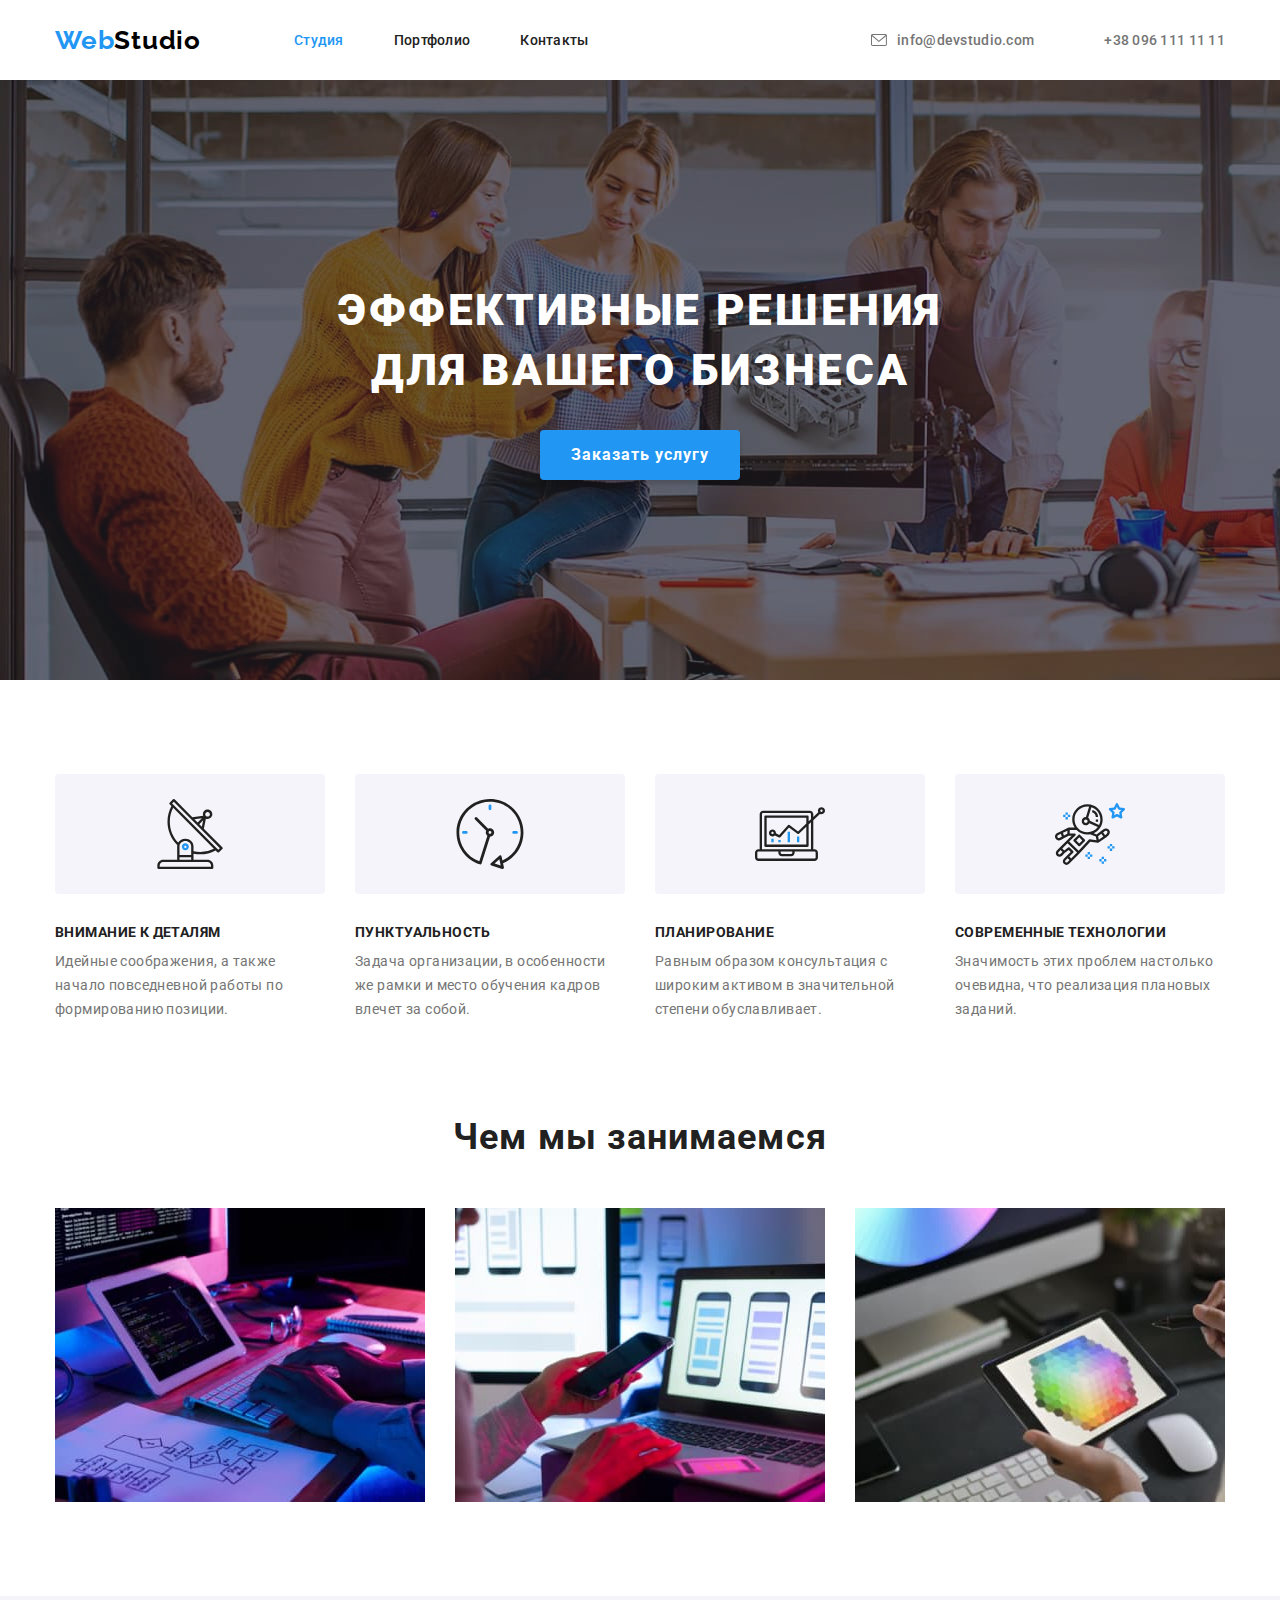
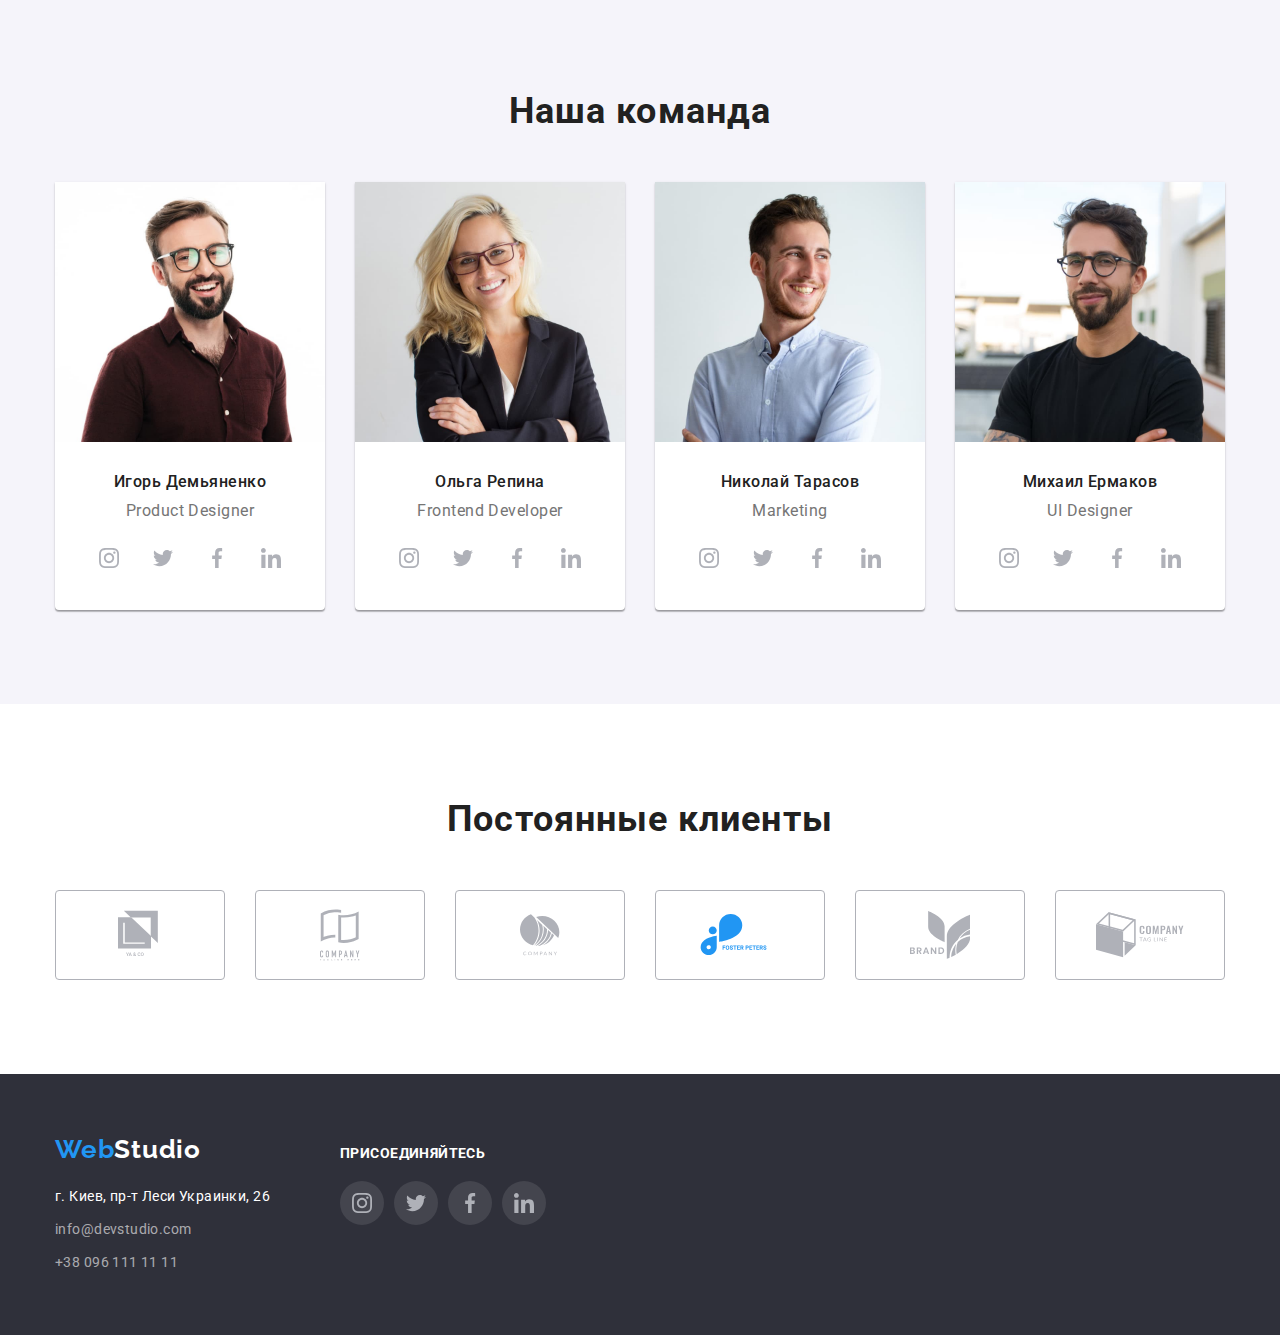
==== index.html @ b3773c8c "add img" ====
<!DOCTYPE html>
<html lang="ru">
  <head>
    <meta charset="UTF-8" />
    <meta name="viewport" content="width=device-width, initial-scale=1.0" />
    <title>Студия</title>
    <link rel="preconnect" href="https://fonts.gstatic.com" />
    <link
      href="https://fonts.googleapis.com/css2?family=Raleway:wght@700&family=Roboto:wght@400;500;700;900&display=swap"
      rel="stylesheet"
    />
    <link
      rel="stylesheet"
      href="https://cdnjs.cloudflare.com/ajax/libs/modern-normalize/1.0.0/modern-normalize.min.css"
    />
    <link rel="stylesheet" href="./css/styles.css" />
  </head>

  <body>
    <header class="header">
      <div class="container">
        <nav class="navigation">
          <a class="logotype links" href="/" lang="en">
            <span class="accent-logo">Web</span>Studio
          </a>
          <ul class="navigation-list lists">
            <li class="navigation-list-item">
              <a class="navigation-list-link links current" href="#">Студия</a>
            </li>
            <li class="navigation-list-item">
              <a class="navigation-list-link links" href="./portfolio.html"
                >Портфолио</a
              >
            </li>
            <li class="navigation-list-item">
              <a class="navigation-list-link links" href="#">Контакты</a>
            </li>
          </ul>
        </nav>
        <ul class="contacts-list lists">
          <li class="contacts-list-item">
            <a
              class="contacts-mail-link links"
              href="mailto:info@devstudio.com"
            >
              <svg class="contacts-icon" width="16" height="12">
                <use href="./images/sprite.svg#envelope"></use>
              </svg>
              info@devstudio.com</a
            >
          </li>
          <li class="contacts-list-item">
            <a class="contacts-tel-link links" href="tel:+380961111111">
              <svg class="contacts-icon" width="10" height="16">
                <use href="./images/sprite.svg#phone"></use>
              </svg>
              +38 096 111 11 11</a
            >
          </li>
        </ul>
      </div>
    </header>

    <main>
      <!-- Hero -->
      <section class="hero">
        <div class="container">
          <h1 class="hero-title">
            Эффективные решения <br />для вашего бизнеса
          </h1>
          <button class="button" type="button">Заказать услугу</button>
        </div>
      </section>

      <!-- Features -->
      <section class="features padding-sections">
        <div class="container">
          <h2 class="title visually-hidden">Наши особенности</h2>
          <ul class="features-list lists">
            <li class="features-list-item">
              <div class="features-icon">
                <svg class="features-icon-item">
                  <use href="./images/sprite.svg#antenna"></use>
                </svg>
              </div>
              <h3 class="subtitle">Внимание к деталям</h3>
              <p class="description">
                Идейные соображения, а также начало повседневной работы по
                формированию позиции.
              </p>
            </li>
            <li class="features-list-item">
              <div class="features-icon">
                <svg class="features-icon-item">
                  <use href="./images/sprite.svg#clock"></use>
                </svg>
              </div>
              <h3 class="subtitle">Пунктуальность</h3>
              <p class="description">
                Задача организации, в особенности же рамки и место обучения
                кадров влечет за собой.
              </p>
            </li>
            <li class="features-list-item">
              <div class="features-icon">
                <svg class="features-icon-item">
                  <use href="./images/sprite.svg#computer"></use>
                </svg>
              </div>
              <h3 class="subtitle">Планирование</h3>
              <p class="description">
                Равным образом консультация с широким активом в значительной
                степени обуславливает.
              </p>
            </li>
            <li class="features-list-item">
              <div class="features-icon">
                <svg class="features-icon-item">
                  <use href="./images/sprite.svg#astronaut"></use>
                </svg>
              </div>
              <h3 class="subtitle">Современные технологии</h3>
              <p class="description">
                Значимость этих проблем настолько очевидна, что реализация
                плановых заданий.
              </p>
            </li>
          </ul>
        </div>
      </section>

      <!-- What we do -->
      <section class="process">
        <div class="container">
          <h2 class="title">Чем мы занимаемся</h2>
          <ul class="process-list lists">
            <li class="process-list-item">
              <img
                class="process-list-img"
                src="./images/what_we_do/img1.jpg"
                alt="Человек набирает программный код на компьютере"
                width="370"
                height="294"
              />
            </li>
            <li class="process-list-item">
              <img
                class="process-list-img"
                src="./images/what_we_do/img2.jpg"
                alt="Человек проверяет на компьютере соответствие макета и готовой программы для мобильного телефона"
                width="370"
                height="294"
              />
            </li>
            <li class="process-list-item">
              <img
                class="process-list-img"
                src="./images/what_we_do/img3.jpg"
                alt="Человек проверяет поведение программы на планшете"
                width="370"
                height="294"
              />
            </li>
          </ul>
        </div>
      </section>

      <!-- Team -->
      <section class="team padding-sections">
        <div class="container">
          <h2 class="title">Наша команда</h2>
          <ul class="team-list lists">
            <li class="team-list-item">
              <img
                class="team-list-img"
                src="./images/team/demyanenko.jpg"
                alt="Улыбающийся мужчина в очках и с бородой, которого зовут Игорь Демьяненко"
                width="270"
                height="260"
              />
              <h3 class="team-list-name">Игорь Демьяненко</h3>
              <p class="team-list-position" lang="en">Product Designer</p>
              <ul class="social-links lists">
                <li class="social-links-item">
                  <a
                    class="social-links-link"
                    href="/"
                    aria-label="Инстаграмм"
                  >
                    <svg class="social-links-icon" width="20" height="20">
                      <use href="./images/sprite.svg#instagram"></use>
                    </svg>
                  </a>
                </li>
                <li class="social-links-item">
                  <a class="social-links-link" href="/" aria-label="Твиттер">
                    <svg class="social-links-icon" width="20" height="20">
                      <use href="./images/sprite.svg#twitter"></use>
                    </svg>
                  </a>
                </li>
                <li class="social-links-item">
                  <a class="social-links-link" href="/" aria-label="Фейсбук">
                    <svg class="social-links-icon" width="20" height="20">
                      <use href="./images/sprite.svg#facebook"></use>
                    </svg>
                  </a>
                </li>
                <li class="social-links-item">
                  <a class="social-links-link" href="/" aria-label="Линкедин">
                    <svg class="social-links-icon" width="20" height="20">
                      <use href="./images/sprite.svg#linkedin"></use>
                    </svg>
                  </a>
                </li>
              </ul>
            </li>
            <li class="team-list-item">
              <img
                class="team-list-img"
                src="./images/team/repina.jpg"
                alt="Улыбающаяся женщина в очках, которую зовут Ольга Репина"
                width="270"
                height="260"
              />
              <h3 class="team-list-name">Ольга Репина</h3>
              <p class="team-list-position" lang="en">Frontend Developer</p>
              <ul class="social-links lists">
                <li class="social-links-item">
                  <a class="social-links-link" href="/" aria-label="Инстаграмм">
                    <svg class="social-links-icon" width="20" height="20">
                      <use href="./images/sprite.svg#instagram"></use>
                    </svg>
                  </a>
                </li>
                <li class="social-links-item">
                  <a class="social-links-link" href="/" aria-label="Твиттер">
                    <svg class="social-links-icon" width="20" height="20">
                      <use href="./images/sprite.svg#twitter"></use>
                    </svg>
                  </a>
                </li>
                <li class="social-links-item">
                  <a class="social-links-link" href="/" aria-label="Фейсбук">
                    <svg class="social-links-icon" width="20" height="20">
                      <use href="./images/sprite.svg#facebook"></use>
                    </svg>
                  </a>
                </li>
                <li class="social-links-item">
                  <a class="social-links-link" href="/" aria-label="Линкедин">
                    <svg class="social-links-icon" width="20" height="20">
                      <use href="./images/sprite.svg#linkedin"></use>
                    </svg>
                  </a>
                </li>
              </ul>
            </li>
            <li class="team-list-item">
              <img
                class="team-list-img"
                src="./images/team/tarasov.jpg"
                alt="Улыбающийся мужчина с бородой, которого зовут Николай Тарасов"
                width="270"
                height="260"
              />
              <h3 class="team-list-name">Николай Тарасов</h3>
              <p class="team-list-position" lang="en">Marketing</p>
              <ul class="social-links lists">
                <li class="social-links-item">
                  <a class="social-links-link" href="/" aria-label="Инстаграмм">
                    <svg class="social-links-icon" width="20" height="20">
                      <use href="./images/sprite.svg#instagram"></use>
                    </svg>
                  </a>
                </li>
                <li class="social-links-item">
                  <a class="social-links-link" href="/" aria-label="Твиттер">
                    <svg class="social-links-icon" width="20" height="20">
                      <use href="./images/sprite.svg#twitter"></use>
                    </svg>
                  </a>
                </li>
                <li class="social-links-item">
                  <a class="social-links-link" href="/" aria-label="Фейсбук">
                    <svg class="social-links-icon" width="20" height="20">
                      <use href="./images/sprite.svg#facebook"></use>
                    </svg>
                  </a>
                </li>
                <li class="social-links-item">
                  <a class="social-links-link" href="/" aria-label="Линкедин">
                    <svg class="social-links-icon" width="20" height="20">
                      <use href="./images/sprite.svg#linkedin"></use>
                    </svg>
                  </a>
                </li>
              </ul>
            </li>
            <li class="team-list-item">
              <img
                class="team-list-img"
                src="./images/team/ermakov.jpg"
                alt="Улыбающийся мужчина в очках и с бородой, которого зовут Михаил Ермаков"
                width="270"
                height="260"
              />
              <h3 class="team-list-name">Михаил Ермаков</h3>
              <p class="team-list-position" lang="en">UI Designer</p>
              <ul class="social-links lists">
                <li class="social-links-item">
                  <a class="social-links-link" href="/" aria-label="Инстаграмм">
                    <svg class="social-links-icon" width="20" height="20">
                      <use href="./images/sprite.svg#instagram"></use>
                    </svg>
                  </a>
                </li>
                <li class="social-links-item">
                  <a class="social-links-link" href="/" aria-label="Твиттер">
                    <svg class="social-links-icon" width="20" height="20">
                      <use href="./images/sprite.svg#twitter"></use>
                    </svg>
                  </a>
                </li>
                <li class="social-links-item">
                  <a class="social-links-link" href="/" aria-label="Фейсбук">
                    <svg class="social-links-icon" width="20" height="20">
                      <use href="./images/sprite.svg#facebook"></use>
                    </svg>
                  </a>
                </li>
                <li class="social-links-item">
                  <a class="social-links-link" href="/" aria-label="Линкедин">
                    <svg class="social-links-icon" width="20" height="20">
                      <use href="./images/sprite.svg#linkedin"></use>
                    </svg>
                  </a>
                </li>
              </ul>
            </li>
          </ul>
        </div>
      </section>

      <!--CLIENTS-->
      <section class="clients padding-sections">
        <div class="container">
          <h2 class="title">Постоянные клиенты</h2>
          <ul class="clients-list lists">
            <li class="clients-list-item">
              <a class="client-link" href="/">
                <svg class="client-logo" width="44" height="50"px">
                  <use href="./images/sprite.svg#logo1"></use>
                </svg>
              </a>
            </li>
            <li class="clients-list-item">
              <a class="client-link" href="/">
                <svg class="client-logo" width="40" height="52">
                  <use href="./images/sprite.svg#logo2"></use>
                </svg>
              </a>
            </li>
            <li class="clients-list-item">
              <a class="client-link" href="/">
                <svg class="client-logo" width="40" height="42">
                  <use href="./images/sprite.svg#logo3"></use>
                </svg>
              </a>
            </li>
            <li class="clients-list-item">
              <a class="client-link" href="/">
                <svg class="client-logo" width="80" height="42">
                  <use href="./images/sprite.svg#logo4"></use>
                </svg>
              </a>
            </li>
            <li class="clients-list-item">
              <a class="client-link" href="/">
                <svg class="client-logo" width="60" height="48">
                  <use href="./images/sprite.svg#logo5"></use>
                </svg>
              </a>
            </li>
            <li class="clients-list-item">
              <a class="client-link" href="/">
                <svg class="client-logo" width="88" height="46">
                  <use href="./images/sprite.svg#logo6"></use>
                </svg>
              </a>
            </li>
          </ul>
        </div>
      </section>
    </main>

    <footer class="footer">
      <div class="container">
        <div class="contacts">
        <a class="logotype links logo-dark" href="/" lang="en">
          <span class="accent-logo">Web</span>Studio
        </a>
        <address class="address">
          <ul class="contact-information-list lists">
            <li class="contact-information-list-item">
              <a
                class="contact-information-list-link links contact-address"
                href="https://goo.gl/maps/4wax39KtcL6fPzoCA"
                target="_blank"
                >г. Киев, пр-т Леси Украинки, 26</a
              >
            </li>
            <li class="contact-information-list-item">
              <a
                class="contact-information-list-link links contact-information"
                href="mailto:info@devstudio.com"
                >info@devstudio.com</a
              >
            </li>
            <li class="contact-information-list-item">
              <a
                class="contact-information-list-link links contact-information"
                href="tel:+380961111111"
                >+38 096 111 11 11</a
              >
            </li>
          </ul>
        </address>
        </div>
        <div class="social-items">
          <p class="call">присоединяйтесь</p>
          <ul class="social-footer lists">
            <li class="social-links-item">
                  <a
                    class="social-links-link"
                    href="/"
                    aria-label="Инстаграмм"
                  >
                    <svg class="social-links-icon" width="20" height="20">
                      <use href="./images/sprite.svg#instagram"></use>
                    </svg>
                  </a>
                </li>
                <li class="social-links-item">
                  <a class="social-links-link" href="/" aria-label="Твиттер">
                    <svg class="social-links-icon" width="20" height="20">
                      <use href="./images/sprite.svg#twitter"></use>
                    </svg>
                  </a>
                </li>
                <li class="social-links-item">
                  <a class="social-links-link" href="/" aria-label="Фейсбук">
                    <svg class="social-links-icon" width="20" height="20">
                      <use href="./images/sprite.svg#facebook"></use>
                    </svg>
                  </a>
                </li>
                <li class="social-links-item">
                  <a class="social-links-link" href="/" aria-label="Линкедин">
                    <svg class="social-links-icon" width="20" height="20">
                      <use href="./images/sprite.svg#linkedin"></use>
                    </svg>
                  </a>
                </li>
          </ul>
        </div>
      </div>
    </footer>
  </body>
</html>
---- css/styles.css ----
:root {
  --color-text-title: #212121;
  --color-text: #757575;
  --accent-color: #2196f3;
  --extra-color: #ffffff;
  --color-client: #afb1b8;

  --text-font: "Roboto", sans-serif;
  --logo-font: "Raleway", sans-serif;
}

body {
  font-family: var(--text-font);
  color: var(--color-text);
  max-width: 1600px;
}

h1,
h2,
h3,
h4,
h5,
h6,
p {
  margin: 0;
}

ul,
ol {
  margin: 0;
  padding: 0;
}

img {
  display: block;
  max-width: 100%;
  height: auto;
}

/* ==========HELPER CLASSES========== */
.links {
  text-decoration: none;
}

.lists {
  list-style: none;
}

.address {
  font-style: normal;
}

.container {
  width: 1200px;
  padding: 0 15px;
  margin: 0 auto;
}

.padding-sections {
  padding-top: 94px;
  padding-bottom: 94px;
}

.visually-hidden:not(:focus):not(:active),
input[type="checkbox"].visually-hidden,
input[type="radio"].visually-hidden {
  position: absolute;
  width: 1px;
  height: 1px;
  margin: -1px;
  border: 0;
  padding: 0;
  white-space: nowrap;
  clip-path: inset(100%);
  clip: rect(0 0 0 0);
  overflow: hidden;
}
/* ==========END HELPER CLASSES========== */

/* ==========COMPONENTS========== */
.title {
  font-weight: 700;
  font-size: 36px;
  line-height: 1.167;
  text-align: center;
  letter-spacing: 0.03em;
  color: var(--color-text-title);
  margin-bottom: 50px;
}

.description {
  font-weight: 400;
  font-size: 14px;
  line-height: 1.714;
  letter-spacing: 0.03em;
  color: var(--color-text);
}
/* ==========END COMPONENTS========== */

/*==============HEADER================*/
.header .container {
  display: flex;
  align-items: center;
}

.navigation {
  display: flex;
  align-items: center;
}

.navigation-list {
  display: flex;
  align-items: center;
}

.logotype {
  font-family: var(--logo-font);
  font-weight: 700;
  font-size: 26px;
  line-height: 1.192;
  letter-spacing: 0.03em;
  color: #000000;
  margin-right: 93px;
}

.logotype .accent-logo {
  color: var(--accent-color);
}

.navigation-list-item {
  font-weight: 500;
  font-size: 14px;
  line-height: 1.143;
  letter-spacing: 0.02em;
  color: var(--color-text-title);
}

.navigation-list-item:not(:last-child) {
  margin-right: 50px;
}

.navigation-list-link {
  color: var(--color-text-title);
  padding: 32px 0;
}

.current,
.contacts-mail-link-current,
.navigation-list-link:hover,
.navigation-list-link:focus,
.contacts-mail-link:hover,
.contacts-mail-link:focus,
.contacts-mail-link-pf:hover,
.contacts-mail-link-pf:focus,
.contacts-tel-link:hover,
.contacts-tel-link:focus {
  color: var(--accent-color);
}

.contacts-list-item {
  display: flex;
  align-items: baseline;
  padding: 32px 0;
}

.contacts-mail-link,
.contacts-tel-link,
.contacts-mail-link-pf {
  display: flex;
  align-items: center;
  justify-content: center;
}

.contacts-icon {
  fill: currentColor;
  margin-right: 10px;
}

.contacts-list {
  font-weight: 500;
  font-size: 14px;
  line-height: 1.143;
  letter-spacing: 0.02em;
  display: flex;
  align-items: center;
  margin-left: auto;
}

.contacts-list-item:not(:last-child) {
  margin-right: 50px;
}

.contacts-mail-link,
.contacts-tel-link,
.contacts-mail-link-pf {
  color: inherit;
}

.contacts-mail-link-pf {
  text-decoration: inherit;
}
/*==============END HEADER================*/

/*==============HERO================*/
.hero {
  background: #2f303a;
  background-image: linear-gradient(
      rgba(47, 48, 58, 0.4),
      rgba(47, 48, 58, 0.4)
    ),
    url("../images/hero/hero_img.jpg");
  text-align: center;
}

.hero .container {
  padding-top: 200px;
  padding-bottom: 200px;
}

.hero-title {
  font-weight: 900;
  font-size: 44px;
  line-height: 1.364;
  letter-spacing: 0.06em;
  text-transform: uppercase;
  color: var(--extra-color);
  margin-bottom: 30px;
}

.button {
  font-family: inherit;
  font-weight: 700;
  font-size: 16px;
  line-height: 1.875;
  letter-spacing: 0.06em;
  color: var(--extra-color);
  background: var(--accent-color);
  min-width: 200px;
  padding: 10px 30px;
  box-shadow: 0px 4px 4px rgba(0, 0, 0, 0.15);
  border-radius: 4px;
  border: none;
  cursor: pointer;
}
/*==============END HERO================*/

/*==============FEATURES================*/
.features-list {
  display: flex;
  align-items: center;
}

.features-list-item:not(:last-child) {
  max-width: 270px;
  margin-right: 30px;
}

.features-icon {
  display: flex;
  justify-content: center;
  background: #f5f4fa;
  border-radius: 4px;
  padding: 25px 100px;
  margin-bottom: 30px;
}

.features-icon-item {
  width: 70px;
  height: 70px;
}

.subtitle {
  font-weight: 700;
  font-size: 14px;
  line-height: 1.143;
  letter-spacing: 0.03em;
  text-transform: uppercase;
  color: var(--color-text-title);
  margin-bottom: 10px;
}
/*============== END FEATURES================*/

/*==============WHAT WE DO================*/
.process {
  padding-bottom: 94px;
}

.process-list {
  display: flex;
  align-items: center;
}

.process-list-item:not(:last-child) {
  margin-right: 30px;
}
/*==============END WHAT WE DO================*/

/*==============TEAM================*/
.team {
  background-color: #f5f4fa;
}

.team-list {
  display: flex;
  align-items: center;
}

.team-list-item {
  width: 270px;
  background: var(--extra-color);
  box-shadow: 0px 1px 3px rgba(0, 0, 0, 0.12), 0px 1px 1px rgba(0, 0, 0, 0.14),
    0px 2px 1px rgba(0, 0, 0, 0.2);
  border-radius: 0px 0px 4px 4px;
}

.team-list-item:not(:last-child) {
  margin-right: 30px;
}

.team-list-img {
  margin-bottom: 30px;
}

.team-list-name {
  font-weight: 500;
  font-size: 16px;
  line-height: 1.188;
  text-align: center;
  letter-spacing: 0.03em;
  color: var(--color-text-title);
  margin-bottom: 10px;
}

.team-list-position {
  font-weight: 400;
  font-size: 16px;
  line-height: 1.188;
  text-align: center;
  letter-spacing: 0.03em;
  color: var(--color-text);
}

.social-links {
  display: flex;
  justify-content: space-between;
  padding: 16px 32px 30px;
}

.social-links-item {
  width: 44px;
  height: 44px;
}

.social-links-link {
  display: flex;
  justify-content: center;
  align-items: center;
  width: 100%;
  height: 100%;
  background-color: var(--extra-color);
  border-radius: 50%;
}

.current-link,
.social-links-link:focus,
.social-links-link:hover {
  background-color: var(--accent-color);
}

.current-link .social-links-icon,
.social-links-link:hover .social-links-icon,
.social-links-link:focus .social-links-icon {
  fill: var(--extra-color);
}

.social-links-icon {
  fill: #afb1b8;
}
/*==============END TEAM================*/

/*==============CLIENTS================*/
.clients-list {
  display: flex;
  justify-content: center;
}

.client-link {
  display: flex;
  justify-content: center;
  align-items: center;
  width: 170px;
  height: 90px;
  border: 1px solid var(--color-client);
  box-sizing: border-box;
  border-radius: 4px;
}

.current-logo,
.client-link:hover,
.client-link:focus {
  border: 1px solid var(--accent-color);
}

.current-logo .client-logo,
.client-link:hover .client-logo,
.client-link:focus .client-logo {
  fill: var(--accent-color);
}

.client-logo {
  fill: var(--color-client);
}

.clients-list-item:not(:last-child) {
  margin-right: 30px;
}
/*==============END CLIENTS================*/

/*==============PORTFOLIO================*/
.header-pf {
  border-bottom: 1px solid #ececec;
}

.portfolio {
  padding-top: 99px;
  padding-bottom: 69px;
}

.filter-list {
  display: flex;
  justify-content: center;
  margin-bottom: 50px;
}

.filter-list-item:not(:last-child) {
  margin-right: 8px;
}

.filter-button {
  font-weight: 500;
  font-size: 16px;
  line-height: 1.625;
  text-align: center;
  letter-spacing: 0.03em;
  color: var(--color-text-title);
  border-radius: 4px;
  border: none;
  padding: 6px 22px;
  cursor: pointer;
}

.current-btn,
.filter-button:hover,
.filter-button:focus {
  color: var(--extra-color);
  background-color: var(--accent-color);
}

.portfolio-list {
  display: flex;
  align-items: center;
  flex-wrap: wrap;
  margin: -15px;
}

.portfolio-list-item {
  width: 370px;
  background: var(--extra-color);
  box-sizing: border-box;
  margin: 15px;
  outline: 1px solid #eeeeee;
}

.text {
  padding: 20px 24px;
}

.portfolio-title {
  font-weight: 700;
  font-size: 18px;
  line-height: 2;
  letter-spacing: 0.06em;
  color: var(--color-text-title);
  margin-bottom: 4px;
}

.filter-section {
  font-weight: 400;
  font-size: 16px;
  line-height: 1.875;
  letter-spacing: 0.03em;
  color: var(--color-text);
}

.portfolio-list-link {
  display: inline-block;
}

.portfolio-list-link:hover,
.portfolio-list-link:focus {
  background: var(--extra-color);
  border: 1px solid #eeeeee;
  box-sizing: border-box;
  box-shadow: 0px 1px 1px rgba(0, 0, 0, 0.12), 0px 4px 4px rgba(0, 0, 0, 0.06),
    1px 4px 6px rgba(0, 0, 0, 0.16);
}
/*==============END PORTFOLIO================*/

/*==============FOOTER================*/
.footer {
  background: #2f303a;
  padding-top: 60px;
  padding-bottom: 60px;
}

.footer .container {
  display: flex;
  align-items: baseline;
}

.logo-dark {
  color: var(--extra-color);
}

.footer .logotype {
  display: block;
  margin-right: 0;
  margin-bottom: 20px;
}

.contact-information-list-item:not(:last-child) {
  margin-bottom: 9px;
}

.contact-information-list-link {
  font-weight: 400;
  font-size: 14px;
  line-height: 1.714;
  letter-spacing: 0.03em;
}

.contact-address {
  color: var(--extra-color);
}

.contact-information {
  color: rgba(255, 255, 255, 0.6);
}

.contacts {
  margin-right: 70px;
}

.call {
  font-weight: 700;
  font-size: 14px;
  line-height: 1.143;
  letter-spacing: 0.03em;
  text-transform: uppercase;
  color: var(--extra-color);
  margin-bottom: 20px;
}

.social-footer {
  display: flex;
  justify-content: center;
}

.footer .social-links-item {
  width: 44px;
  height: 44px;
}

.footer .social-links-link {
  display: flex;
  justify-content: center;
  align-items: center;
  width: 100%;
  height: 100%;
  background-color: rgba(255, 255, 255, 0.1);
  border-radius: 50%;
}

.footer .current-link,
.footer .social-links-link:hover,
.footer .social-links-link:focus {
  background-color: var(--accent-color);
}

.footer .current-link .social-links-icon,
.footer .social-links-link:hover .social-links-icon,
.footer .social-links-link:focus .social-links-icon {
  fill: var(--extra-color);
}

.footer .social-links-icon {
  fill: var(--extra-color);
}

.footer .social-links-item:not(:last-child) {
  margin-right: 10px;
}
/*==============END FOOTER================*/
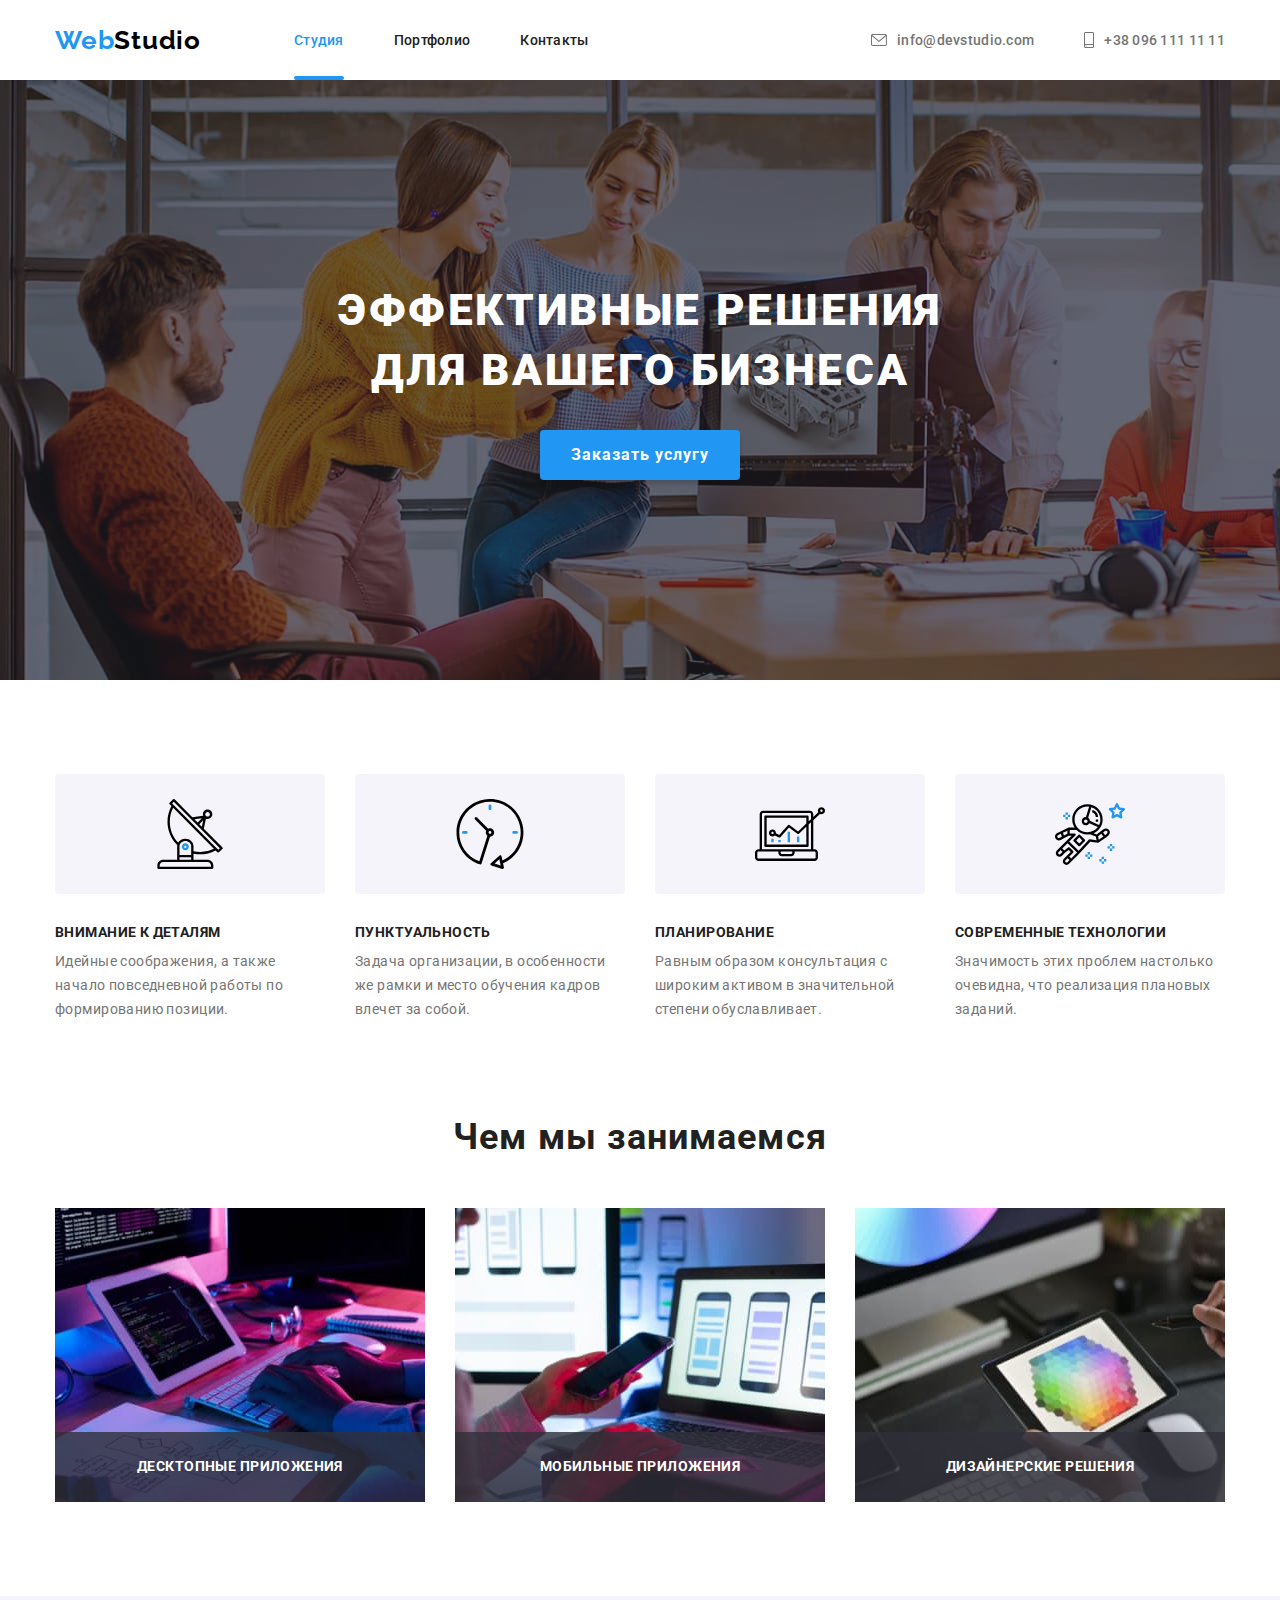
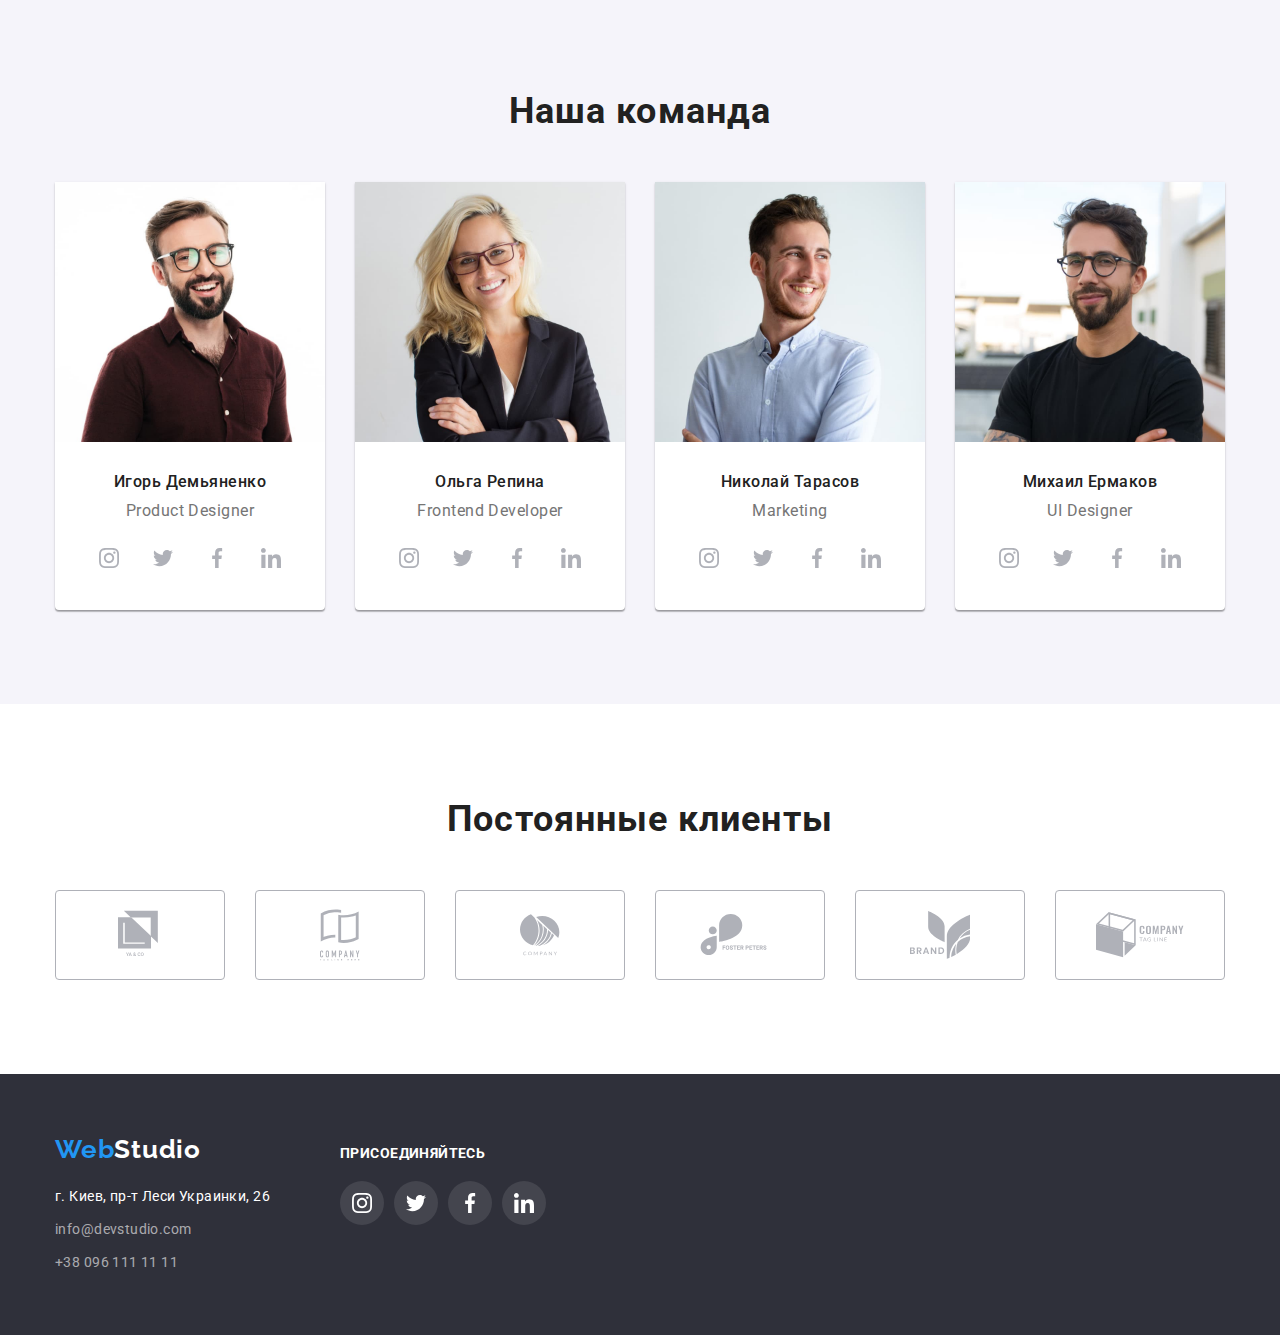
==== commit f3141009: "add animations and modal-window" ====
--- a/index.html
+++ b/index.html
@@ -68,7 +68,7 @@
           <h1 class="hero-title">
             Эффективные решения <br />для вашего бизнеса
           </h1>
-          <button class="button" type="button">Заказать услугу</button>
+          <button class="button" type="button" data-modal-open>Заказать услугу</button>
         </div>
       </section>
 
@@ -135,6 +135,7 @@
           <h2 class="title">Чем мы занимаемся</h2>
           <ul class="process-list lists">
             <li class="process-list-item">
+              <div class="process-wrapper">
               <img
                 class="process-list-img"
                 src="./images/what_we_do/img1.jpg"
@@ -142,8 +143,11 @@
                 width="370"
                 height="294"
               />
+              <h3 class="process-title">Десктопные приложения</h3>
+              </div>
             </li>
             <li class="process-list-item">
+              <div class="process-wrapper">
               <img
                 class="process-list-img"
                 src="./images/what_we_do/img2.jpg"
@@ -151,8 +155,11 @@
                 width="370"
                 height="294"
               />
+              <h3 class="process-title">Мобильные приложения</h3>
+              </div>
             </li>
             <li class="process-list-item">
+              <div class="process-wrapper">
               <img
                 class="process-list-img"
                 src="./images/what_we_do/img3.jpg"
@@ -160,6 +167,8 @@
                 width="370"
                 height="294"
               />
+              <h3 class="process-title">Дизайнерские решения</h3>
+              </div>
             </li>
           </ul>
         </div>
@@ -394,6 +403,7 @@
       </section>
     </main>
 
+    <!--FOOTER-->
     <footer class="footer">
       <div class="container">
         <div class="contacts">
@@ -466,5 +476,17 @@
         </div>
       </div>
     </footer>
+
+    <!--MODAL-WINDOW-->
+    <div class="backdrop is-hidden" data-modal>
+      <div class="modal">
+        <button type="button" class="modal-close-btn" data-modal-close>
+          <svg class="close-btn" width="18" height="18">
+                          <use href="./images/sprite.svg#close-btn"></use>
+                        </svg>
+        </button>
+      </div>
+    </div>
+    <script src="./js/modal.js"></script>
   </body>
 </html>--- a/css/styles.css
+++ b/css/styles.css
@@ -140,8 +140,22 @@
 }
 
 .navigation-list-link {
+  position: relative;
   color: var(--color-text-title);
   padding: 32px 0;
+  transition: color 250ms cubic-bezier(0.4, 0, 0.2, 1);
+}
+
+.current.navigation-list-link::after {
+  content: "";
+  position: absolute;
+  left: 0;
+  bottom: 0;
+  display: block;
+  width: 100%;
+  height: 4px;
+  border-radius: 2px;
+  background: var(--accent-color);
 }
 
 .current,
@@ -169,6 +183,7 @@
   display: flex;
   align-items: center;
   justify-content: center;
+  transition: color 250ms cubic-bezier(0.4, 0, 0.2, 1);
 }
 
 .contacts-icon {
@@ -293,6 +308,27 @@
 .process-list-item:not(:last-child) {
   margin-right: 30px;
 }
+
+.process-wrapper {
+  position: relative;
+}
+
+.process-title {
+  position: absolute;
+  left: 0;
+  bottom: 0;
+  width: 100%;
+  height: 70px;
+  font-weight: 700;
+  font-size: 14px;
+  line-height: 1.143;
+  text-align: center;
+  letter-spacing: 0.03em;
+  text-transform: uppercase;
+  padding: 26px 0;
+  color: var(--extra-color);
+  background: rgba(47, 48, 58, 0.8);
+}
 /*==============END WHAT WE DO================*/
 
 /*==============TEAM================*/
@@ -359,6 +395,7 @@
   height: 100%;
   background-color: var(--extra-color);
   border-radius: 50%;
+  transition: background-color 250ms cubic-bezier(0.4, 0, 0.2, 1);
 }
 
 .current-link,
@@ -375,6 +412,7 @@
 
 .social-links-icon {
   fill: #afb1b8;
+  transition: fill 250ms cubic-bezier(0.4, 0, 0.2, 1);
 }
 /*==============END TEAM================*/
 
@@ -393,6 +431,7 @@
   border: 1px solid var(--color-client);
   box-sizing: border-box;
   border-radius: 4px;
+  transition: border 250ms cubic-bezier(0.4, 0, 0.2, 1);
 }
 
 .current-logo,
@@ -409,6 +448,7 @@
 
 .client-logo {
   fill: var(--color-client);
+  transition: fill 250ms cubic-bezier(0.4, 0, 0.2, 1);
 }
 
 .clients-list-item:not(:last-child) {
@@ -447,6 +487,9 @@
   border: none;
   padding: 6px 22px;
   cursor: pointer;
+  transition: color 250ms cubic-bezier(0.4, 0, 0.2, 1),
+    background-color 250ms cubic-bezier(0.4, 0, 0.2, 1),
+    box-shadow 250ms cubic-bezier(0.4, 0, 0.2, 1);
 }
 
 .current-btn,
@@ -454,6 +497,8 @@
 .filter-button:focus {
   color: var(--extra-color);
   background-color: var(--accent-color);
+  box-shadow: 0px 3px 1px rgba(0, 0, 0, 0.1), 0px 1px 2px rgba(0, 0, 0, 0.08),
+    0px 2px 2px rgba(0, 0, 0, 0.12);
 }
 
 .portfolio-list {
@@ -469,6 +514,28 @@
   box-sizing: border-box;
   margin: 15px;
   outline: 1px solid #eeeeee;
+}
+
+.portfolio-img-wrapper {
+  position: relative;
+  overflow: hidden;
+}
+
+.overlay {
+  position: absolute;
+  left: 0;
+  top: 0;
+  width: 100%;
+  height: 100%;
+  font-weight: 400;
+  font-size: 18px;
+  line-height: 1.556;
+  letter-spacing: 0.03em;
+  color: var(--extra-color);
+  padding: 62px 24px;
+  background-color: rgba(33, 150, 243, 0.9);
+  transform: translateY(100%);
+  transition: transform 250ms cubic-bezier(0.4, 0, 0.2, 1);
 }
 
 .text {
@@ -494,6 +561,7 @@
 
 .portfolio-list-link {
   display: inline-block;
+  transition: box-shadow 250ms cubic-bezier(0.4, 0, 0.2, 1);
 }
 
 .portfolio-list-link:hover,
@@ -504,6 +572,11 @@
   box-shadow: 0px 1px 1px rgba(0, 0, 0, 0.12), 0px 4px 4px rgba(0, 0, 0, 0.06),
     1px 4px 6px rgba(0, 0, 0, 0.16);
 }
+
+.portfolio-list-link:hover .overlay,
+.portfolio-list-link:focus .overlay {
+  transform: translateY(0);
+}
 /*==============END PORTFOLIO================*/
 
 /*==============FOOTER================*/
@@ -587,11 +660,11 @@
   background-color: var(--accent-color);
 }
 
-.footer .current-link .social-links-icon,
+/* .footer .current-link .social-links-icon,
 .footer .social-links-link:hover .social-links-icon,
 .footer .social-links-link:focus .social-links-icon {
   fill: var(--extra-color);
-}
+} */
 
 .footer .social-links-icon {
   fill: var(--extra-color);
@@ -601,3 +674,45 @@
   margin-right: 10px;
 }
 /*==============END FOOTER================*/
+
+/*==============MODAL-WINDOW================*/
+.backdrop {
+  position: fixed;
+  left: 0;
+  top: 0;
+  width: 100%;
+  height: 100%;
+  background-color: rgba(0, 0, 0, 0.2);
+}
+
+.modal {
+  position: absolute;
+  left: 50%;
+  top: 50%;
+  transform: translate(-50%, -50%);
+  width: 528px;
+  height: 580px;
+  background-color: var(--extra-color);
+  box-shadow: 0px 1px 3px rgba(0, 0, 0, 0.12), 0px 1px 1px rgba(0, 0, 0, 0.14),
+    0px 2px 1px rgba(0, 0, 0, 0.2);
+  border-radius: 4px;
+}
+
+.modal-close-btn {
+  position: absolute;
+  top: 8px;
+  right: 8px;
+  width: 30px;
+  height: 30px;
+  background: var(--extra-color);
+  border: 1px solid rgba(0, 0, 0, 0.1);
+  box-sizing: border-box;
+  border-radius: 50%;
+  cursor: pointer;
+}
+
+.is-hidden {
+  opacity: 0;
+  visibility: hidden;
+  pointer-events: none;
+}
